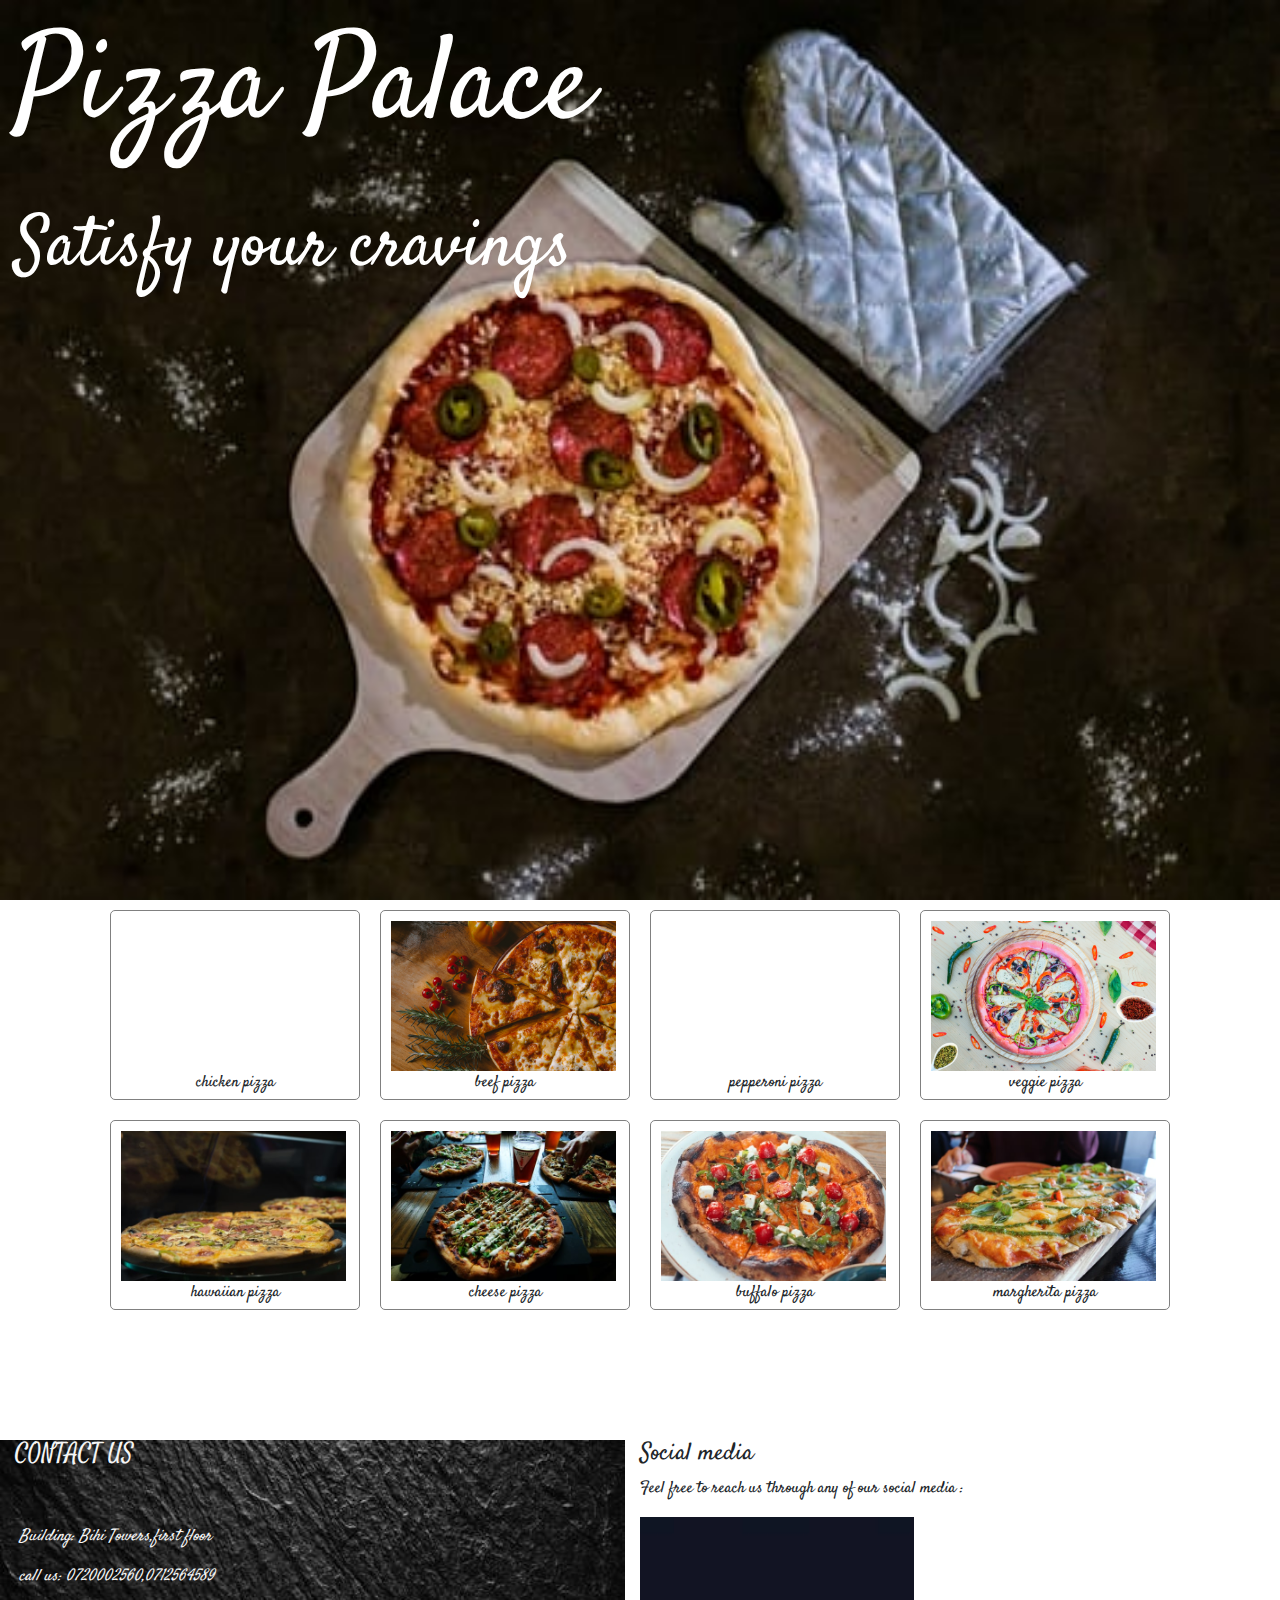
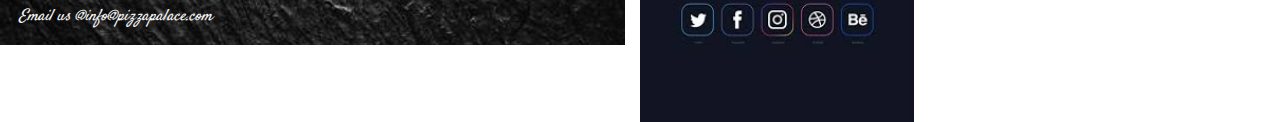
==== index.html @ cbdab3a4 "add all new changes" ====
<!DOCTYPE html>
<html lang="en">

<head>
  <meta charset="UTF-8">
  <meta name="viewport" content="width= , initial-scale=1.0">
  <title>Document</title>
  <link rel=stylesheet href="css/styles.css">
  <link rel="stylesheet" href="https://stackpath.bootstrapcdn.com/bootstrap/4.4.1/css/bootstrap.min.css"
    integrity="sha384-Vkoo8x4CGsO3+Hhxv8T/Q5PaXtkKtu6ug5TOeNV6gBiFeWPGFN9MuhOf23Q9Ifjh" crossorigin="anonymous">

</head>

<body>

  <div class="container-fluid bg-img">
    <div class="main-text">
      <p class="mainHeading">Pizza Palace</p>
      <p class="mainText">Satisfy your cravings</p>
    </div>
  </div>


  <div class="container-fluid">
    <div class="flex-container">
      <div class="flex-item">
        <div class="chickenPizza" id="chickenPizza">

        </div>

        <p id="chicken">chicken pizza</p>
      </div>
      <div class="flex-item">
        <div class="beefPizza" id="beefPizza">

        </div>
        <p>beef pizza</p>
      </div>
      <div class="flex-item">
        <div class="pepperoniPizza" id="pepperoniPizza">

        </div>
        <p>pepperoni pizza</p>
      </div>
      <div class="flex-item">
        <div class="veggiePizza" id="veggiePizza">

        </div>
        <p>veggie pizza</p>
      </div>

    </div>

<input type="text" id="pizzaName" hidden>
    <div class="flex-container">



      <div class="flex-item">
        <div class="hawaiianPizza" id="hawaiianPizza">

        </div>
        <p>hawaiian pizza</p>
      </div>
      <div class="flex-item">
        <div class="cheesePizza" id="cheesePizza">

        </div>
        <p>cheese pizza</p>
      </div>
      <div class="flex-item">
        <div class="buffaloPizza" id="buffaloPizza">

        </div>
        <p>buffalo pizza</p>
      </div>
      <div class="flex-item">
        <div class="margheritaPizza" id="margheritaPizza">

        </div>
        <p>margherita pizza</p>
      </div>
    </div>
  </div>





  <!-- Modal -->
  <div class="modal fade" id="pizzaOptions" tabindex="-1" role="dialog" aria-labelledby="exampleModalLabel"
    aria-hidden="true">
    <div class="modal-dialog" role="document">
      <div class="modal-content">
        <div class="modal-header">
          <h5 class="modal-title" id="exampleModalLabel">
            Pizza options
          </h5>
          <button type="button" class="close" data-dismiss="modal" aria-label="Close">
            <span aria-hidden="true">&times;</span>
          </button>
        </div>
        <div class="modal-body">
          <select class="custom-select mt-2" id="Sizes">
            <option selected>SIZES</option>
            <option value="Small">Small</option>
            <option value="Medium">Medium</option>
            <option value="Large">Large</option>
          </select>

          <select class="custom-select mt-2" id="Toppings">
            <option selected>TOPPINGS</option>
            <option value="onions">Onions</option>
            <option value="extra cheese">Extra cheese</option>
            <option value="salad">Salad</option>
            <option value="sausage">Sausage</option>
            <option value="bacon">Bacon</option>
          </select>

          <select class="custom-select mt-2" id="Crust">
            <option selected>CRUST</option>
            <option value="crispy">Crispy</option>
            <option value="stuffed">Stuffed</option>
            <option value="glutten-free">Glutten-free</option>
          </select>

          <input type="number" id="qty" class="form-control w-100 mt-2" placeholder="Number of Pizzas">

          <select class="custom-select mt-2 "id="delivery">
            <option selected>Delivery</option>
            <option value="yes">Yes</option>
            <option value="no">No</option>
          </select>
          <button id="optionSubmit" type="button" class="btn btn-success mt-2 w-100">submit</button>
        </div>

      </div>
    </div>
  </div>

    <!-- Modal -->
    <div class="modal fade" id="locationModal" tabindex="-1" role="dialog" aria-labelledby="exampleModalLabel"
    aria-hidden="true">
    <div class="modal-dialog" role="document">
      <div class="modal-content">
        <div class="modal-header">
          <h5 class="modal-title" id="exampleModalLabel">
            Location
          </h5>
          <button type="button" class="close" data-dismiss="modal" aria-label="Close">
            <span aria-hidden="true">&times;</span>
          </button>
        </div>
        <div class="modal-body">
          <input type="text" id="locationText" class="form-control w-100" placeholder="Enter Location">
          <button id="locationSubmit" type="button" class="btn btn-success mt-2 w-100">submit</button>
        </div>

      </div>
    </div>
  </div>
  
      <!-- Modal -->
      <div class="modal fade" id="cashOutModal" tabindex="-1" role="dialog" aria-labelledby="exampleModalLabel"
      aria-hidden="true">
      <div class="modal-dialog" role="document">
        <div class="modal-content">
          <div class="modal-header">
            <h5 class="modal-title" id="exampleModalLabel">
              Check Out
            </h5>
            <button type="button" class="close" data-dismiss="modal" aria-label="Close">
              <span aria-hidden="true">&times;</span>
            </button>
          </div>
          <div class="modal-body">
            <h6>Order Summary</h6>
            <hr>
            <b>Item : </b> <label id="pizza-label"></label> <br>
            <b>Size : </b> <label id="size-label"></label> <br>
            <b>Topping : </b> <label id="top-label"></label><br>
            <b>Crust : </b> <label id="crust-label"></label> <br>
            <hr>
            <h6>Totals</h6>     
            <hr>       
            <b>Unit Price : </b> <label id="net-label"></label> <br>
            <b>Quantity : </b> <label id="qty-label"></label> <br>
            <b>Delivery Fee : </b> <label id="del-label"></label> <br>
            <b>Total : </b> <label id="total-label"></label> <br>
            <button id="checkOutSubmit" type="button" class="btn btn-success mt-2 w-100">Submit Order</button>
          </div>
  
        </div>
      </div>
    </div>
  <br><br><br><br><br>
    <div class="container-fluid footer row">
      <div class="col-md-6 contactUs">
          <h4>CONTACT US</h4><br><br>
          <p><i class="fa fa-map-marker fa-2x">&nbsp;Building: Bihi Towers,first floor</i></p>
          <p><i class="fa fa-phone">&nbsp;call us: 0720002560,0712564589</i></p>
          <p><i class="fa fa-email">&nbsp;Email us @info@pizzapalace.com</i></p>
      </div>
      <div class="col-md-6 social-icons" >
        <h4>Social media</h4>
        <p>Feel free to reach us through any of our social media :</p>
          <div id="social" class="small-divs">
             
              
          </div>
      </div>
  </div>
  <script src="https://code.jquery.com/jquery-3.5.1.min.js"
    integrity="sha256-9/aliU8dGd2tb6OSsuzixeV4y/faTqgFtohetphbbj0=" crossorigin="anonymous"></script>
  <script src="https://cdn.jsdelivr.net/npm/popper.js@1.16.1/dist/umd/popper.min.js"
    integrity="sha384-9/reFTGAW83EW2RDu2S0VKaIzap3H66lZH81PoYlFhbGU+6BZp6G7niu735Sk7lN"
    crossorigin="anonymous"></script>
  <script src="https://stackpath.bootstrapcdn.com/bootstrap/4.5.2/js/bootstrap.min.js"
    integrity="sha384-B4gt1jrGC7Jh4AgTPSdUtOBvfO8shuf57BaghqFfPlYxofvL8/KUEfYiJOMMV+rV"
    crossorigin="anonymous"></script>
  <script src="js/scripts.js"></script>
</body>

</html>
---- css/styles.css ----
@import url('https://fonts.googleapis.com/css2?family=Righteous&family=Satisfy&display=swap');


img {
    width: 100%;
    height: auto;
    border-radius: 50px;
  } 

  h1 {
    background-color:red;
    color: white;
    text-align: center;
    font-family: 'Satisfy', cursive;
  }
  h2 {
    background-color: black;
    color: white;
  }
   
 
 
 .flex-container {
   justify-content: center;
   display : flex;
  flex-direction:row;
  
 }
 .flex-item {
   padding: 10px;
   border: 1px solid gray;
   margin: 10px;
   text-align: center;
   width: 250px;
   border-radius: 5px;
   height: 190px;
 }
 .chickenPizza{
   width: 100%;
   height: 150px;
   background-image: url("../images/display/inna-podolska-JspLKUauwSI-unsplash.jpg");
   background-repeat: no-repeat;
   background-size: contain;
 }
 .beefPizza{
  width: 100%;
  height: 150px;
  background-image: url("../images/display/ivan-torres-MQUqbmszGGM-unsplash.jpg");
  background-repeat: no-repeat;
  background-size: contain;
 }
 .pepperoniPizza{
  width: 100%;
  height: 150px;
  
  background-image: url("../images/vita-marija-murenaite-eSeo6IzOV00-unsplash.jpg");
  background-repeat: no-repeat;
  background-size: contain;
 }
 .veggiePizza{
  width: 100%;
  height: 150px;
  background-image: url("../images/display/pexels-andy-kuzma-2909822.jpg");
  background-repeat: no-repeat;
  background-size: contain;
 }
 .flex-item p{
   font-family: satisfy;
 }
 .mainHeading {
   color: white;
   font-family: satisfy;
   font-size: 120px;

  }
  .mainText {
    color: white;
   font-family: satisfy;
   font-size: 70px;
  }
  .bg-img{
    background-image: url("../images/pizza\ 5.jpeg");
    background-repeat: no-repeat;
    background-size: 100% 100%;
    height: 100vh;
  }
  .cheesePizza{
    width: 100%;
    height: 150px;
    background-image: url("../images/pizza\ 2.jpeg");
    background-repeat: no-repeat;
    background-size: contain;
   }
   .hawaiianPizza{
    width: 100%;
    height: 150px;
    background-image: url("../images/pizza\ 1.jpeg");
    background-repeat: no-repeat;
    background-size: contain;
   }
   .buffaloPizza{
    width: 100%;
    height: 150px;
    background-image: url("../images/pizza\ 7.jpeg");
    background-repeat: no-repeat;
    background-size: contain;
   }
   .margheritaPizza{
    width: 100%;
    height: 150px;
    background-image: url("../images/pizza\ 8.jpeg");
    background-repeat: no-repeat;
    background-size: contain;
   }
   
   #social {
     background-image:url(/images/social\ .jpeg) ;
     background-repeat: no-repeat;
     background-size: contain;
     width: 250%;
    height: 100%;
   }

   .social-icons {
     font-family: "satisfy";
   }
   .contactUs {
     font-family: "satisfy";
     background-image: url(/images/background/pexels-engin-akyurt-1458426.jpg);
     background-repeat: no-repeat;
     background-size: cover;
     width: 250%;
    height: 800%;
    color: whitesmoke;
   }
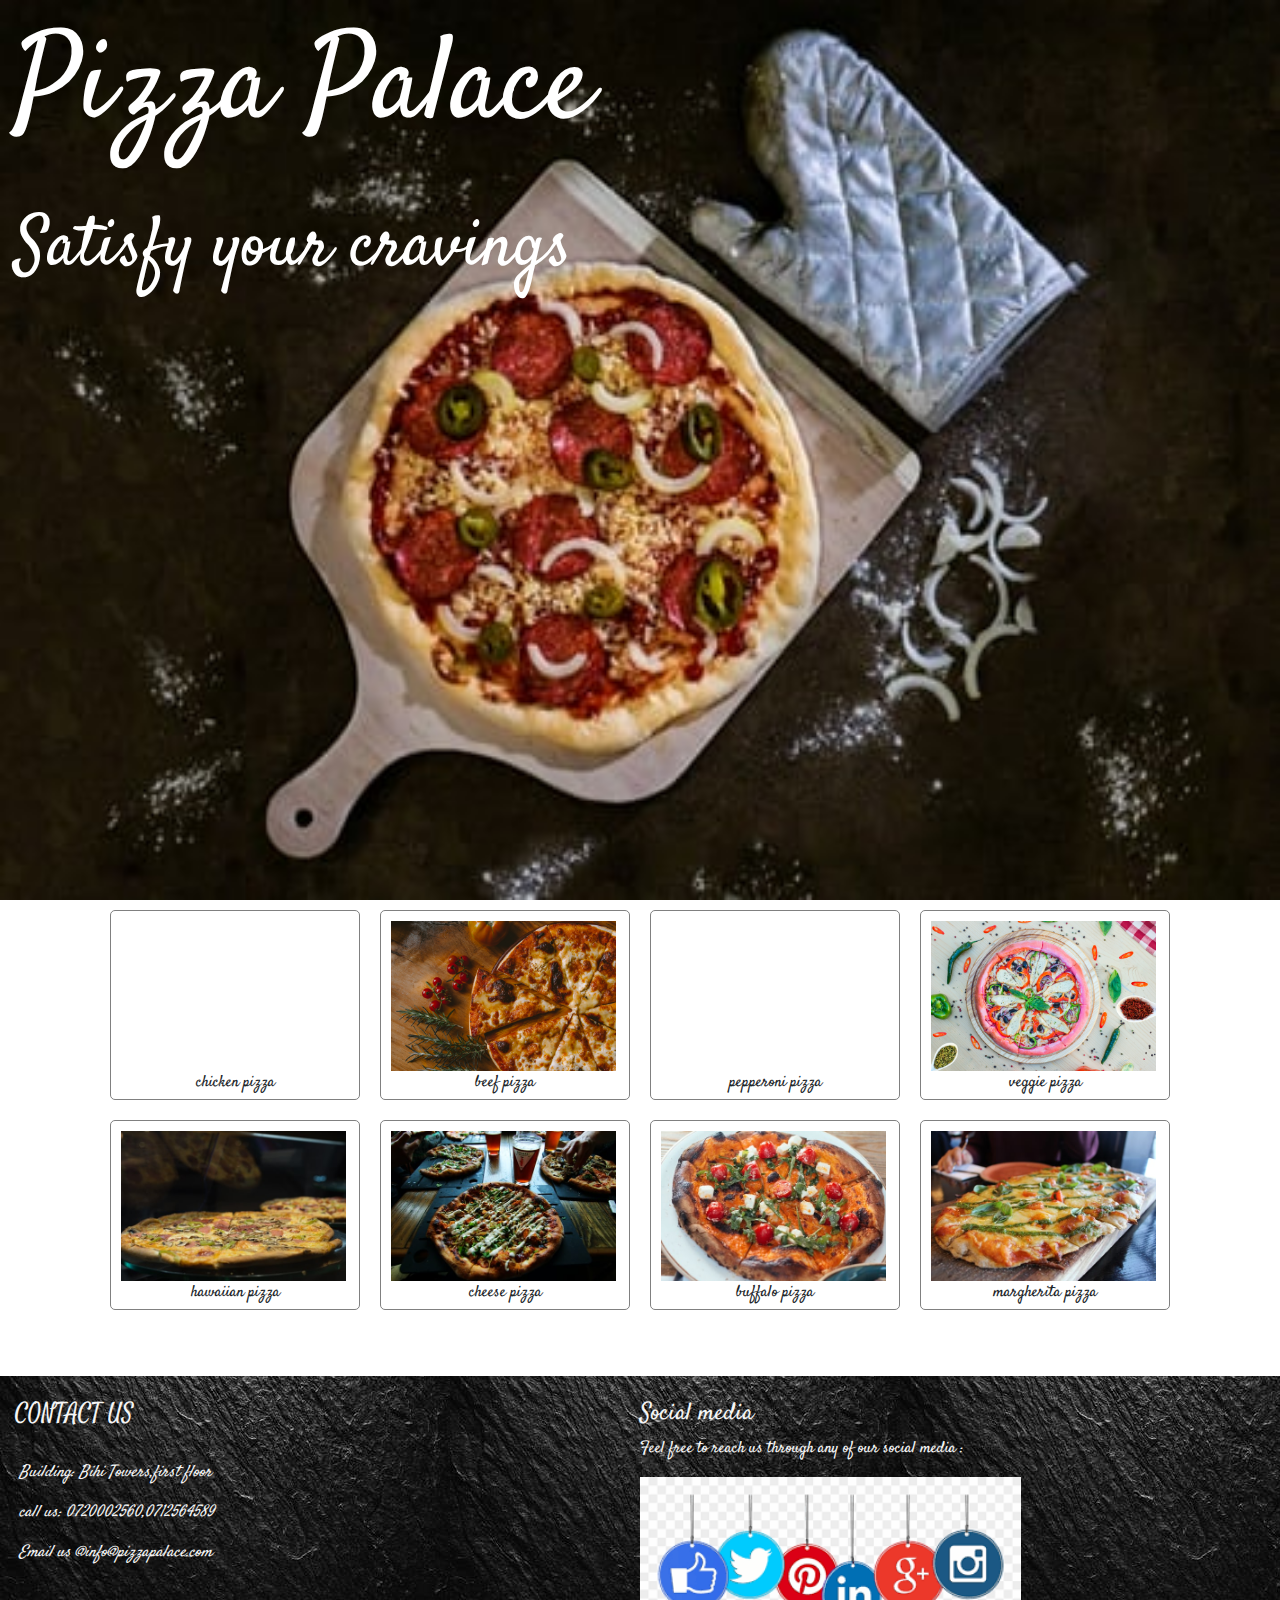
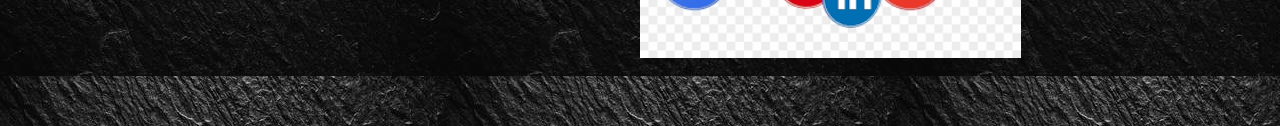
==== commit 43bde88e: "added styling background styling" ====
--- a/index.html
+++ b/index.html
@@ -193,15 +193,17 @@
         </div>
       </div>
     </div>
-  <br><br><br><br><br>
+  <br><br>
+  <div class="pen mt-2">
     <div class="container-fluid footer row">
-      <div class="col-md-6 contactUs">
-          <h4>CONTACT US</h4><br><br>
+      <div class="col-md-6 contactUs mt-4">
+          <h4>CONTACT US </h4><br>
           <p><i class="fa fa-map-marker fa-2x">&nbsp;Building: Bihi Towers,first floor</i></p>
           <p><i class="fa fa-phone">&nbsp;call us: 0720002560,0712564589</i></p>
           <p><i class="fa fa-email">&nbsp;Email us @info@pizzapalace.com</i></p>
       </div>
-      <div class="col-md-6 social-icons" >
+      
+      <div class="col-md-6 social-icons mt-4" >
         <h4>Social media</h4>
         <p>Feel free to reach us through any of our social media :</p>
           <div id="social" class="small-divs">
@@ -209,6 +211,7 @@
               
           </div>
       </div>
+    </div>
   </div>
   <script src="https://code.jquery.com/jquery-3.5.1.min.js"
     integrity="sha256-9/aliU8dGd2tb6OSsuzixeV4y/faTqgFtohetphbbj0=" crossorigin="anonymous"></script>
--- a/css/styles.css
+++ b/css/styles.css
@@ -114,7 +114,7 @@
    }
    
    #social {
-     background-image:url(/images/social\ .jpeg) ;
+     background-image:url(/images/social\ 3.png) ;
      background-repeat: no-repeat;
      background-size: contain;
      width: 250%;
@@ -123,13 +123,18 @@
 
    .social-icons {
      font-family: "satisfy";
+     color: whitesmoke;
    }
    .contactUs {
      font-family: "satisfy";
-     background-image: url(/images/background/pexels-engin-akyurt-1458426.jpg);
+     
      background-repeat: no-repeat;
      background-size: cover;
      width: 250%;
     height: 800%;
     color: whitesmoke;
+   }
+   .pen {
+    background-image: url(/images/background/pexels-engin-akyurt-1458426.jpg);
+    height: 350px;
    }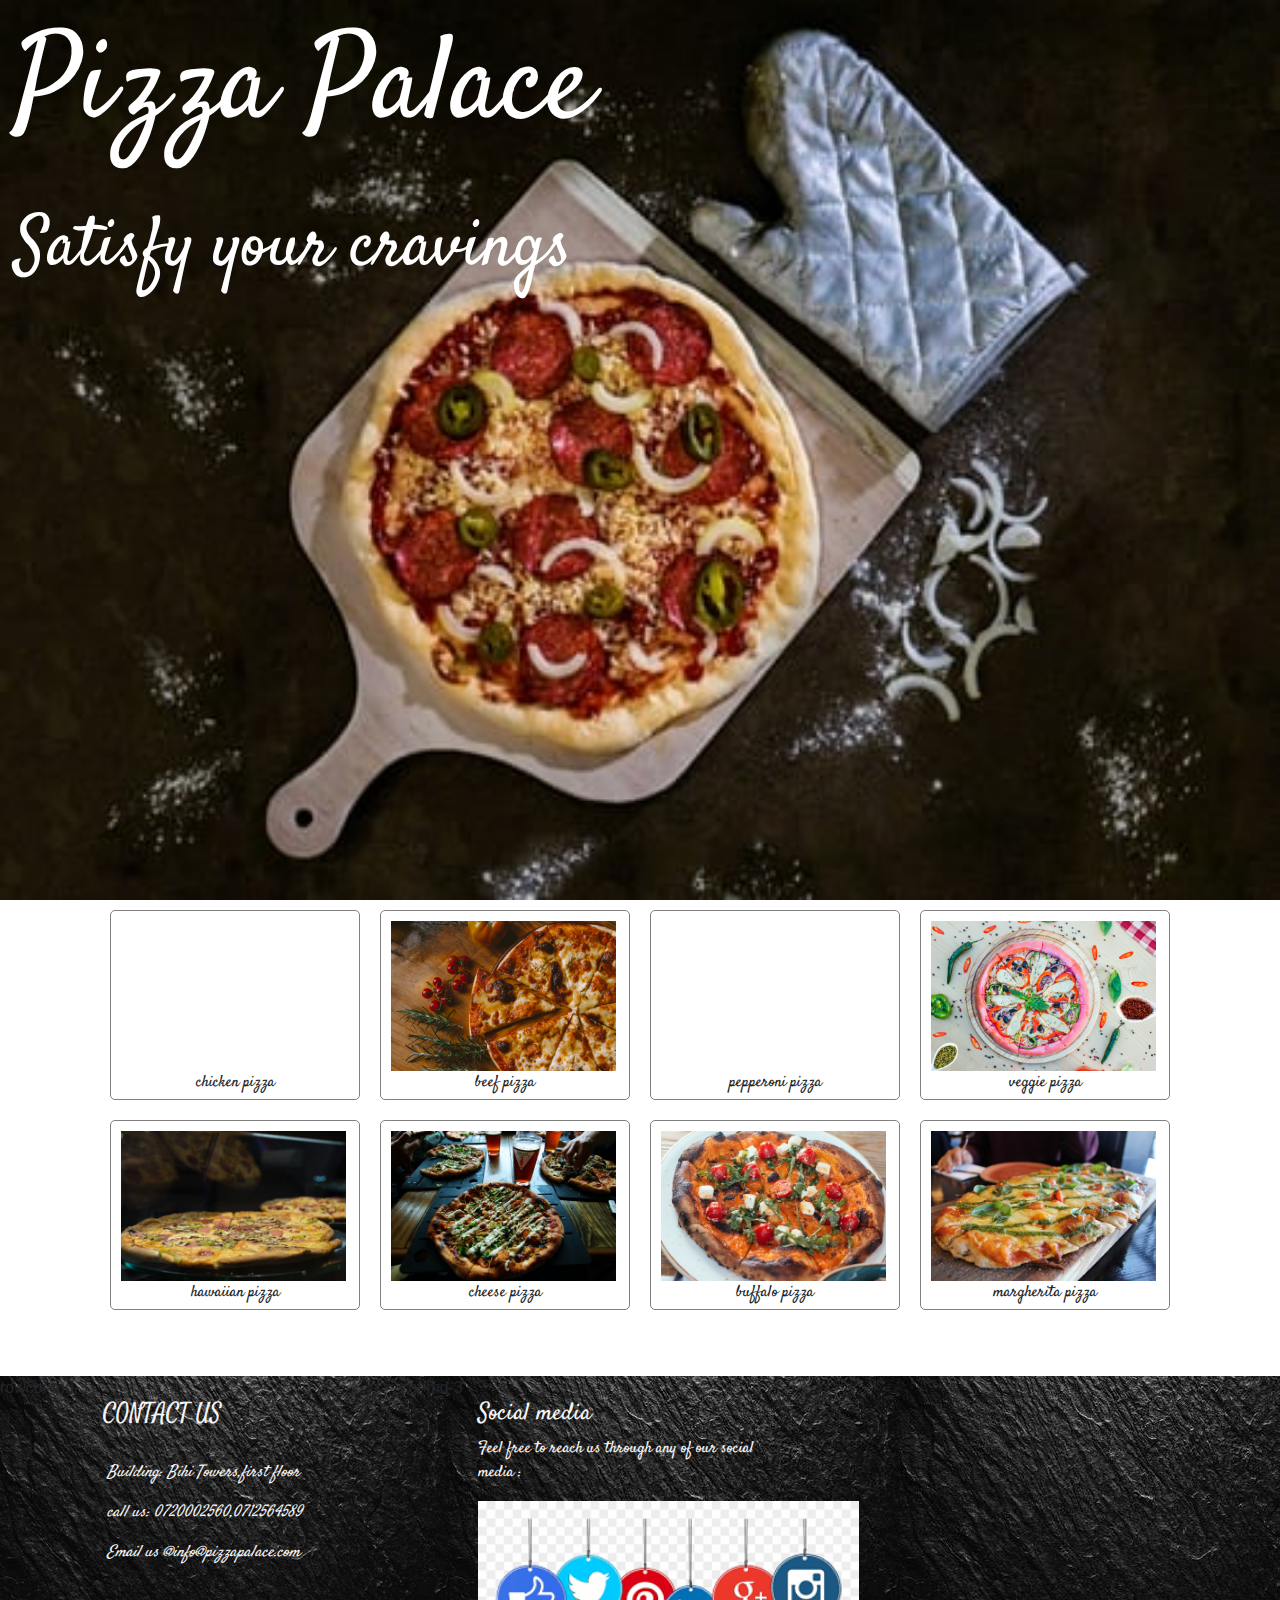
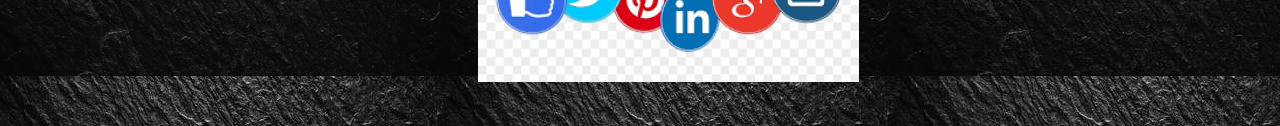
==== commit 5399b7ee: "added more content on the readme file" ====
--- a/index.html
+++ b/index.html
@@ -195,15 +195,17 @@
     </div>
   <br><br>
   <div class="pen mt-2">
-    <div class="container-fluid footer row">
-      <div class="col-md-6 contactUs mt-4">
+    <div class="container-fluid footer row"> 
+      <div>row</div>
+      <div>col-md-3</div>
+      <div class="col-md-3 contactUs mt-4">
           <h4>CONTACT US </h4><br>
           <p><i class="fa fa-map-marker fa-2x">&nbsp;Building: Bihi Towers,first floor</i></p>
           <p><i class="fa fa-phone">&nbsp;call us: 0720002560,0712564589</i></p>
           <p><i class="fa fa-email">&nbsp;Email us @info@pizzapalace.com</i></p>
       </div>
-      
-      <div class="col-md-6 social-icons mt-4" >
+      <div>col-md-3</div>
+      <div class="col-md-3 social-icons mt-4" >
         <h4>Social media</h4>
         <p>Feel free to reach us through any of our social media :</p>
           <div id="social" class="small-divs">
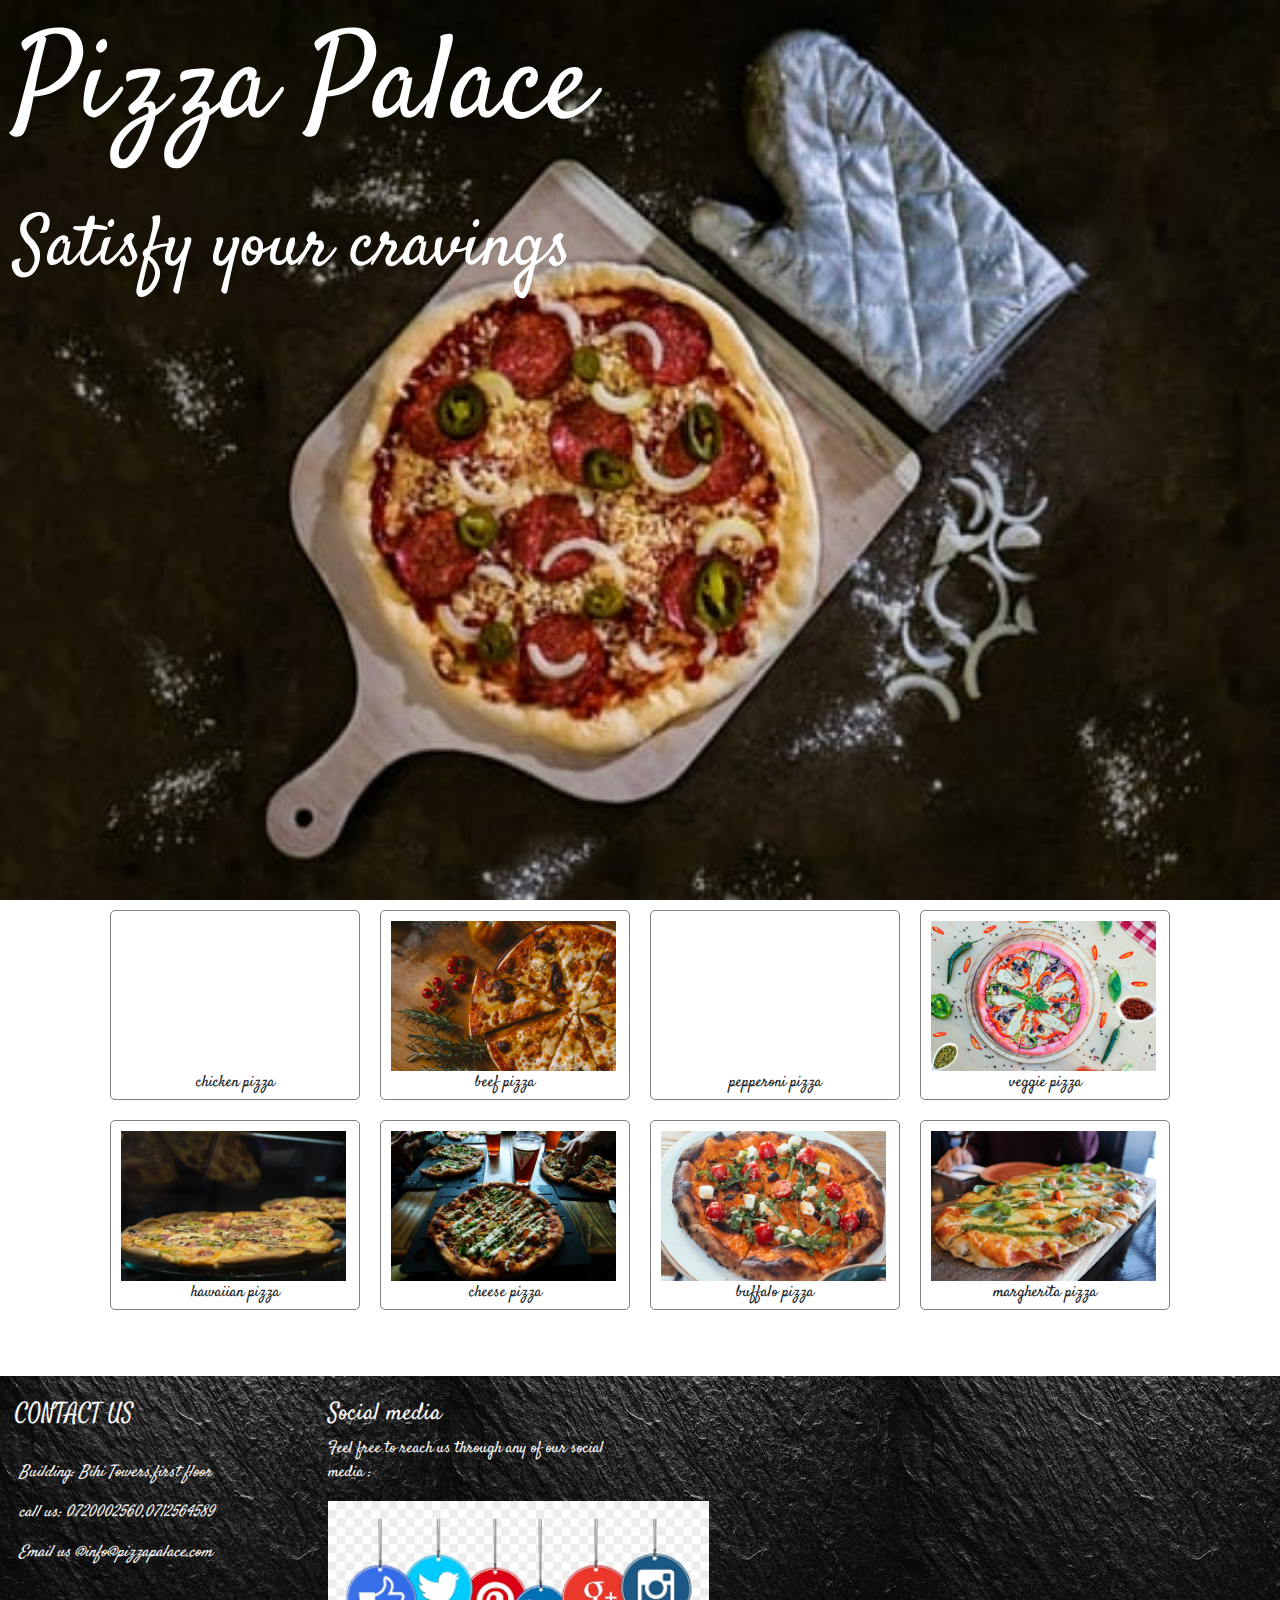
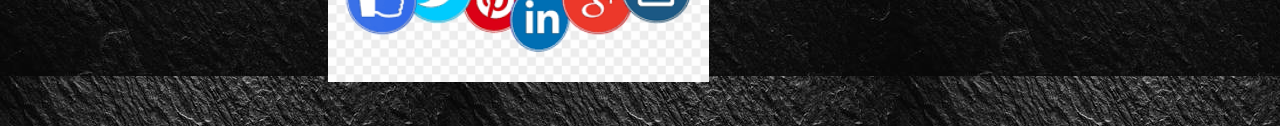
==== commit b9d8d977: "editted heading elements" ====
--- a/index.html
+++ b/index.html
@@ -196,15 +196,15 @@
   <br><br>
   <div class="pen mt-2">
     <div class="container-fluid footer row"> 
-      <div>row</div>
-      <div>col-md-3</div>
+     
+      
       <div class="col-md-3 contactUs mt-4">
           <h4>CONTACT US </h4><br>
           <p><i class="fa fa-map-marker fa-2x">&nbsp;Building: Bihi Towers,first floor</i></p>
           <p><i class="fa fa-phone">&nbsp;call us: 0720002560,0712564589</i></p>
           <p><i class="fa fa-email">&nbsp;Email us @info@pizzapalace.com</i></p>
       </div>
-      <div>col-md-3</div>
+      
       <div class="col-md-3 social-icons mt-4" >
         <h4>Social media</h4>
         <p>Feel free to reach us through any of our social media :</p>
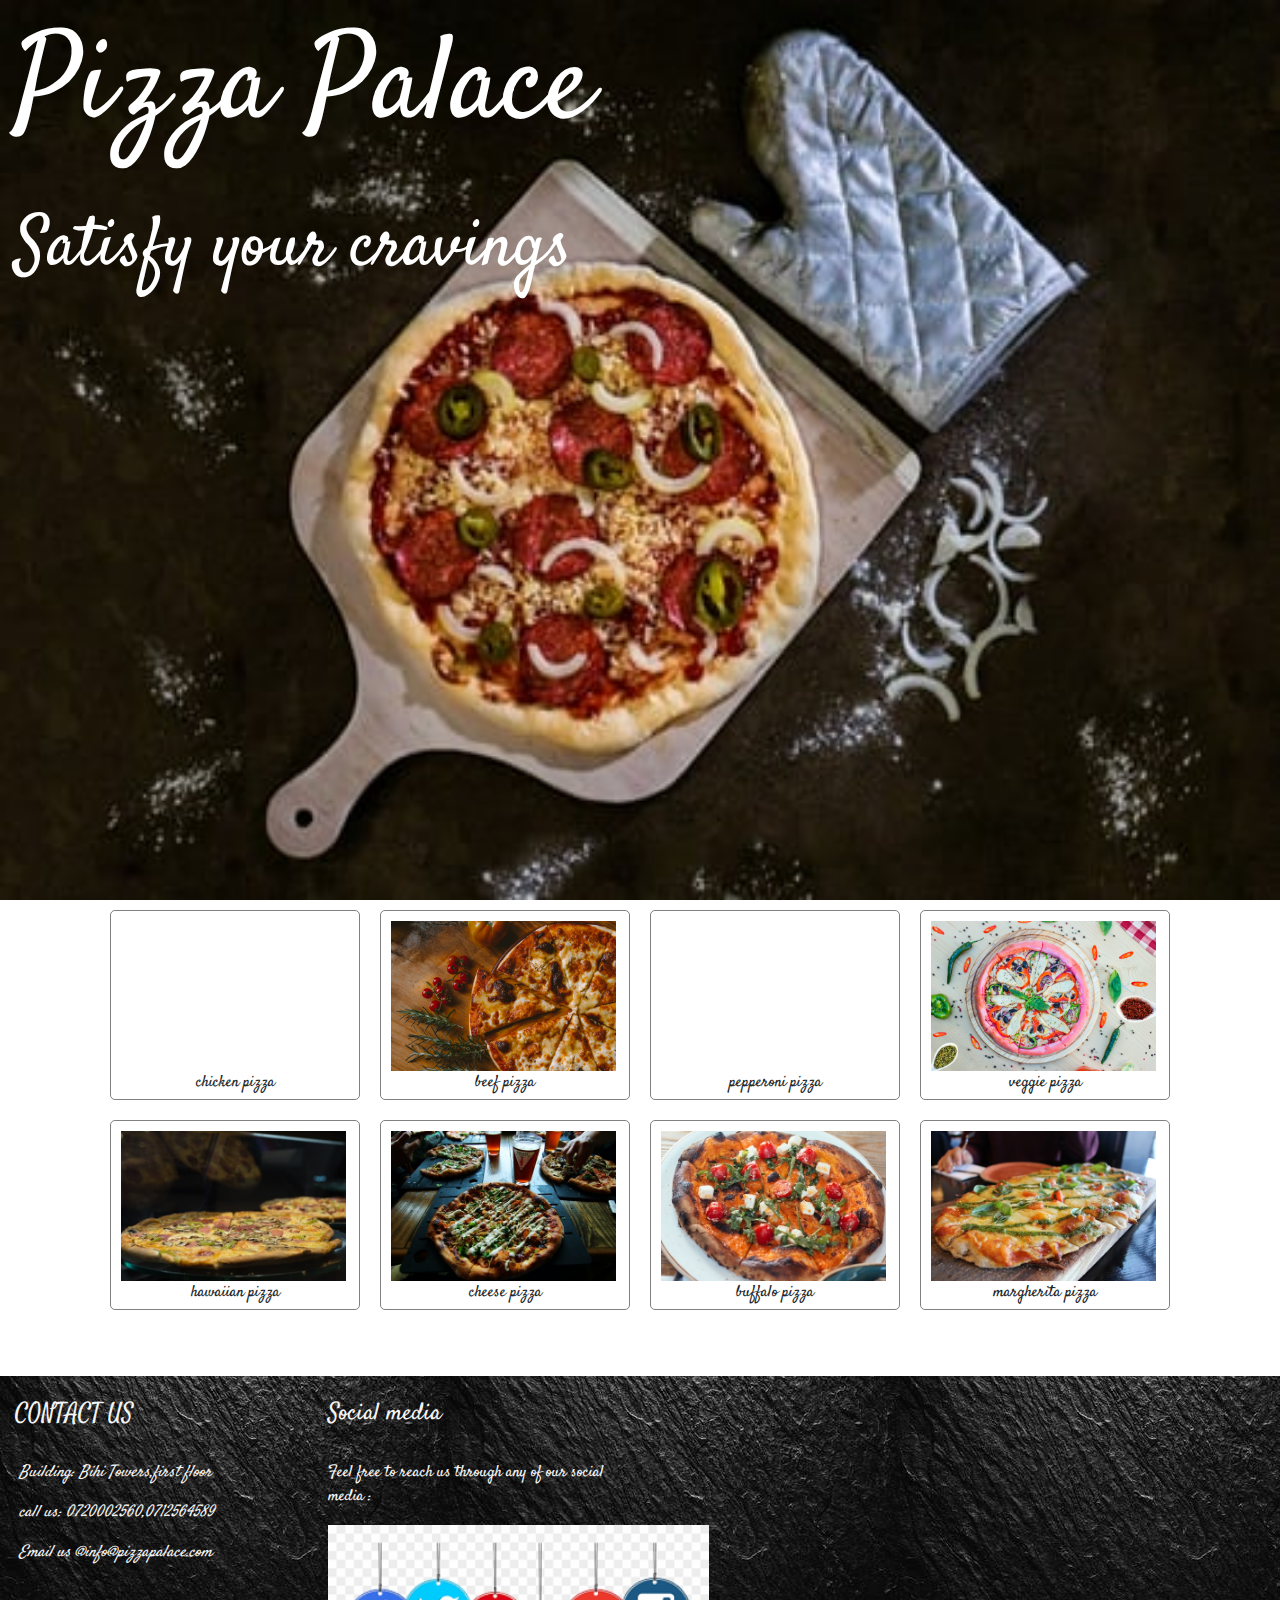
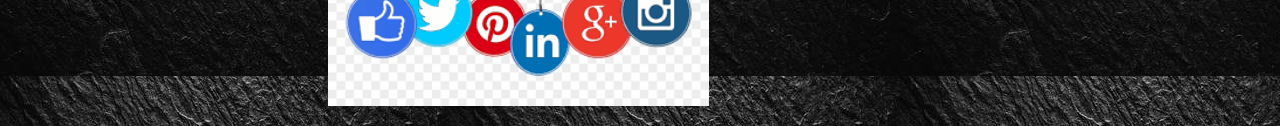
==== commit 7def0eb2: "added styling effect" ====
--- a/index.html
+++ b/index.html
@@ -51,7 +51,7 @@
 
     </div>
 
-<input type="text" id="pizzaName" hidden>
+    <input type="text" id="pizzaName" hidden>
     <div class="flex-container">
 
 
@@ -126,7 +126,7 @@
 
           <input type="number" id="qty" class="form-control w-100 mt-2" placeholder="Number of Pizzas">
 
-          <select class="custom-select mt-2 "id="delivery">
+          <select class="custom-select mt-2 " id="delivery">
             <option selected>Delivery</option>
             <option value="yes">Yes</option>
             <option value="no">No</option>
@@ -138,8 +138,8 @@
     </div>
   </div>
 
-    <!-- Modal -->
-    <div class="modal fade" id="locationModal" tabindex="-1" role="dialog" aria-labelledby="exampleModalLabel"
+  <!-- Modal -->
+  <div class="modal fade" id="locationModal" tabindex="-1" role="dialog" aria-labelledby="exampleModalLabel"
     aria-hidden="true">
     <div class="modal-dialog" role="document">
       <div class="modal-content">
@@ -159,59 +159,59 @@
       </div>
     </div>
   </div>
-  
-      <!-- Modal -->
-      <div class="modal fade" id="cashOutModal" tabindex="-1" role="dialog" aria-labelledby="exampleModalLabel"
-      aria-hidden="true">
-      <div class="modal-dialog" role="document">
-        <div class="modal-content">
-          <div class="modal-header">
-            <h5 class="modal-title" id="exampleModalLabel">
-              Check Out
-            </h5>
-            <button type="button" class="close" data-dismiss="modal" aria-label="Close">
-              <span aria-hidden="true">&times;</span>
-            </button>
-          </div>
-          <div class="modal-body">
-            <h6>Order Summary</h6>
-            <hr>
-            <b>Item : </b> <label id="pizza-label"></label> <br>
-            <b>Size : </b> <label id="size-label"></label> <br>
-            <b>Topping : </b> <label id="top-label"></label><br>
-            <b>Crust : </b> <label id="crust-label"></label> <br>
-            <hr>
-            <h6>Totals</h6>     
-            <hr>       
-            <b>Unit Price : </b> <label id="net-label"></label> <br>
-            <b>Quantity : </b> <label id="qty-label"></label> <br>
-            <b>Delivery Fee : </b> <label id="del-label"></label> <br>
-            <b>Total : </b> <label id="total-label"></label> <br>
-            <button id="checkOutSubmit" type="button" class="btn btn-success mt-2 w-100">Submit Order</button>
-          </div>
-  
-        </div>
-      </div>
-    </div>
+
+  <!-- Modal -->
+  <div class="modal fade" id="cashOutModal" tabindex="-1" role="dialog" aria-labelledby="exampleModalLabel"
+    aria-hidden="true">
+    <div class="modal-dialog" role="document">
+      <div class="modal-content">
+        <div class="modal-header">
+          <h5 class="modal-title" id="exampleModalLabel">
+            Check Out
+          </h5>
+          <button type="button" class="close" data-dismiss="modal" aria-label="Close">
+            <span aria-hidden="true">&times;</span>
+          </button>
+        </div>
+        <div class="modal-body">
+          <h6>Order Summary</h6>
+          <hr>
+          <b>Item : </b> <label id="pizza-label"></label> <br>
+          <b>Size : </b> <label id="size-label"></label> <br>
+          <b>Topping : </b> <label id="top-label"></label><br>
+          <b>Crust : </b> <label id="crust-label"></label> <br>
+          <hr>
+          <h6>Totals</h6>
+          <hr>
+          <b>Unit Price : </b> <label id="net-label"></label> <br>
+          <b>Quantity : </b> <label id="qty-label"></label> <br>
+          <b>Delivery Fee : </b> <label id="del-label"></label> <br>
+          <b>Total : </b> <label id="total-label"></label> <br>
+          <button id="checkOutSubmit" type="button" class="btn btn-success mt-2 w-100">Submit Order</button>
+        </div>
+
+      </div>
+    </div>
+  </div>
   <br><br>
   <div class="pen mt-2">
-    <div class="container-fluid footer row"> 
-     
-      
+    <div class="container-fluid footer row">
+
+
       <div class="col-md-3 contactUs mt-4">
-          <h4>CONTACT US </h4><br>
-          <p><i class="fa fa-map-marker fa-2x">&nbsp;Building: Bihi Towers,first floor</i></p>
-          <p><i class="fa fa-phone">&nbsp;call us: 0720002560,0712564589</i></p>
-          <p><i class="fa fa-email">&nbsp;Email us @info@pizzapalace.com</i></p>
-      </div>
-      
-      <div class="col-md-3 social-icons mt-4" >
-        <h4>Social media</h4>
+        <h4>CONTACT US </h4><br>
+        <p><i class="fa fa-map-marker fa-2x">&nbsp;Building: Bihi Towers,first floor</i></p>
+        <p><i class="fa fa-phone">&nbsp;call us: 0720002560,0712564589</i></p>
+        <p><i class="fa fa-email">&nbsp;Email us @info@pizzapalace.com</i></p>
+      </div>
+
+      <div class="col-md-3 social-icons mt-4">
+        <h4>Social media</h4> <br>
         <p>Feel free to reach us through any of our social media :</p>
-          <div id="social" class="small-divs">
-             
-              
-          </div>
+        <div id="social" class="small-divs">
+
+
+        </div>
       </div>
     </div>
   </div>
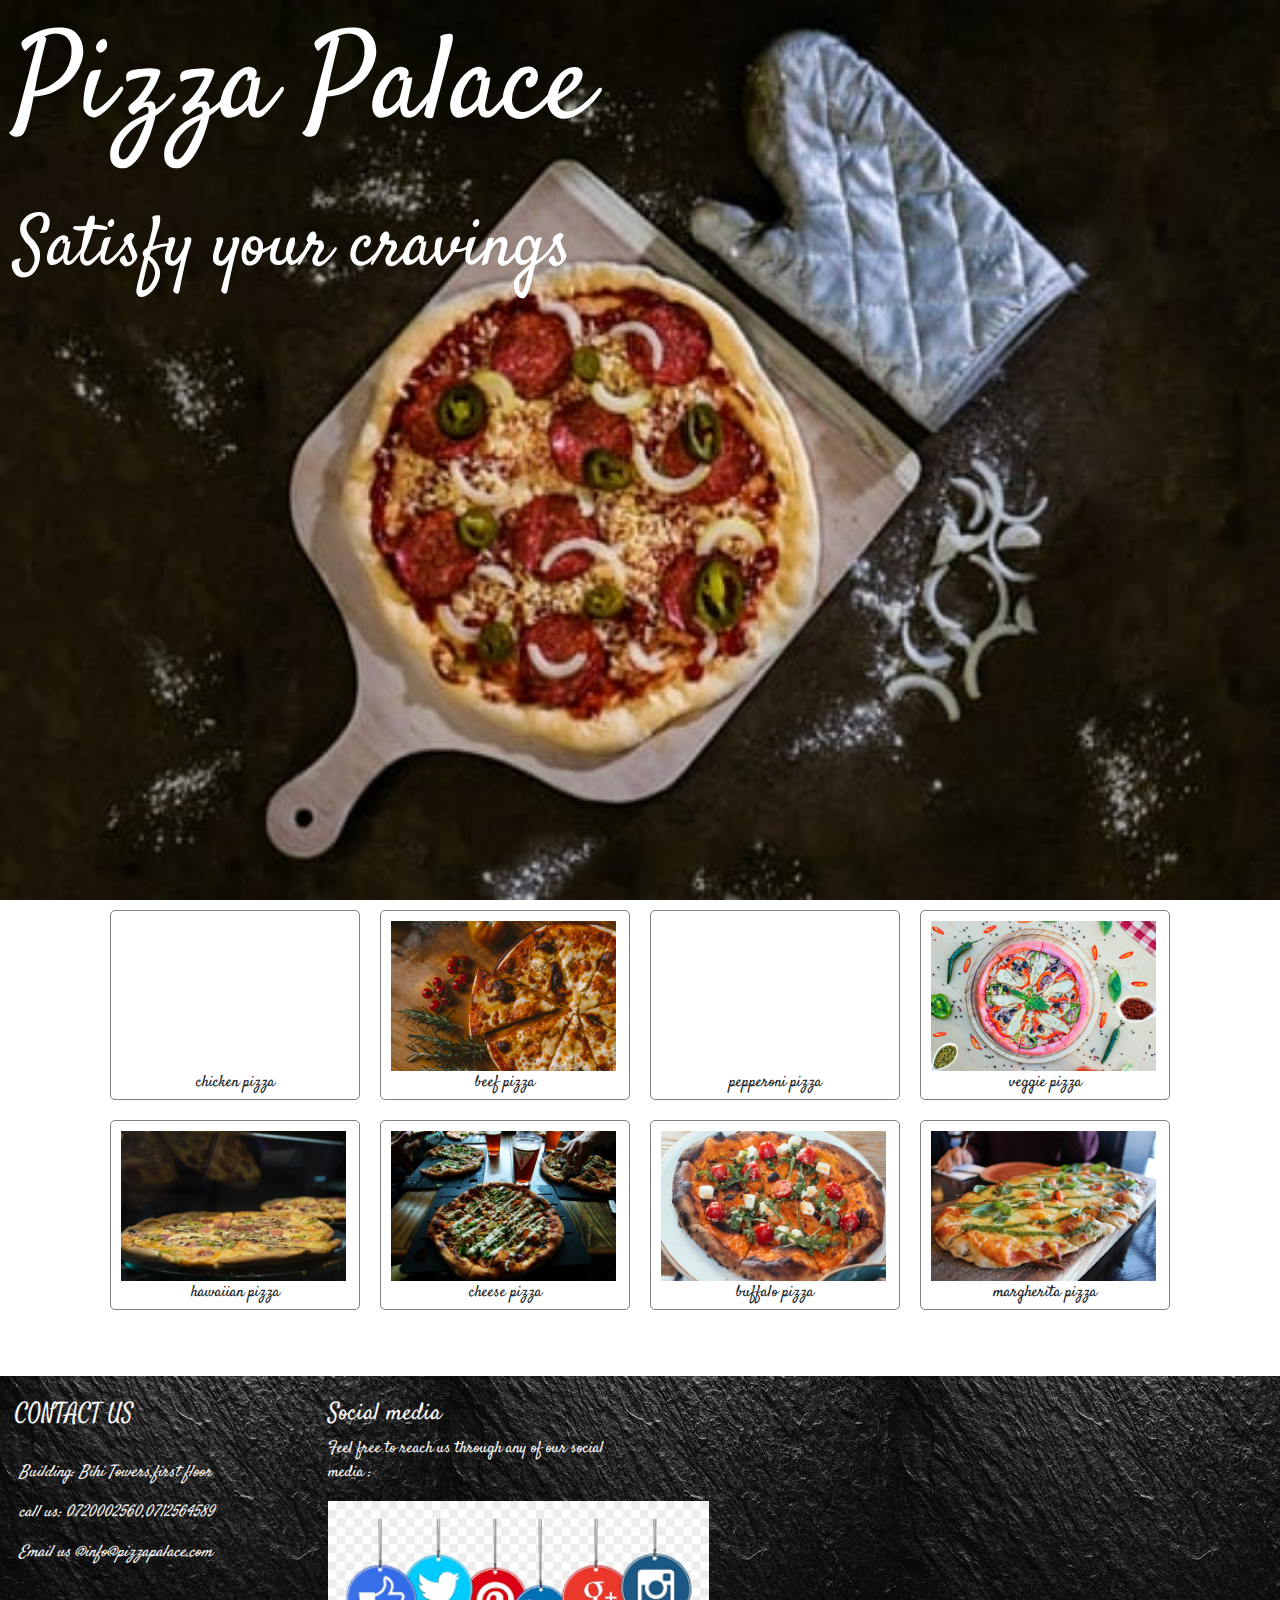
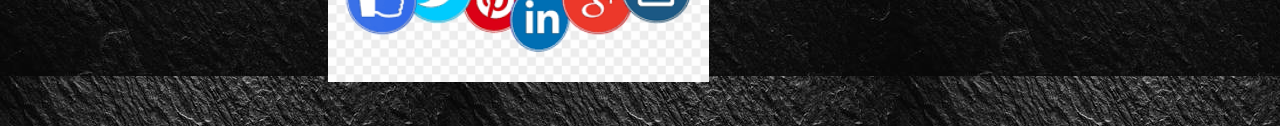
==== commit def60da5: "removed excess class columns" ====
--- a/index.html
+++ b/index.html
@@ -51,7 +51,7 @@
 
     </div>
 
-    <input type="text" id="pizzaName" hidden>
+<input type="text" id="pizzaName" hidden>
     <div class="flex-container">
 
 
@@ -126,7 +126,7 @@
 
           <input type="number" id="qty" class="form-control w-100 mt-2" placeholder="Number of Pizzas">
 
-          <select class="custom-select mt-2 " id="delivery">
+          <select class="custom-select mt-2 "id="delivery">
             <option selected>Delivery</option>
             <option value="yes">Yes</option>
             <option value="no">No</option>
@@ -138,8 +138,8 @@
     </div>
   </div>
 
-  <!-- Modal -->
-  <div class="modal fade" id="locationModal" tabindex="-1" role="dialog" aria-labelledby="exampleModalLabel"
+    <!-- Modal -->
+    <div class="modal fade" id="locationModal" tabindex="-1" role="dialog" aria-labelledby="exampleModalLabel"
     aria-hidden="true">
     <div class="modal-dialog" role="document">
       <div class="modal-content">
@@ -159,59 +159,59 @@
       </div>
     </div>
   </div>
-
-  <!-- Modal -->
-  <div class="modal fade" id="cashOutModal" tabindex="-1" role="dialog" aria-labelledby="exampleModalLabel"
-    aria-hidden="true">
-    <div class="modal-dialog" role="document">
-      <div class="modal-content">
-        <div class="modal-header">
-          <h5 class="modal-title" id="exampleModalLabel">
-            Check Out
-          </h5>
-          <button type="button" class="close" data-dismiss="modal" aria-label="Close">
-            <span aria-hidden="true">&times;</span>
-          </button>
-        </div>
-        <div class="modal-body">
-          <h6>Order Summary</h6>
-          <hr>
-          <b>Item : </b> <label id="pizza-label"></label> <br>
-          <b>Size : </b> <label id="size-label"></label> <br>
-          <b>Topping : </b> <label id="top-label"></label><br>
-          <b>Crust : </b> <label id="crust-label"></label> <br>
-          <hr>
-          <h6>Totals</h6>
-          <hr>
-          <b>Unit Price : </b> <label id="net-label"></label> <br>
-          <b>Quantity : </b> <label id="qty-label"></label> <br>
-          <b>Delivery Fee : </b> <label id="del-label"></label> <br>
-          <b>Total : </b> <label id="total-label"></label> <br>
-          <button id="checkOutSubmit" type="button" class="btn btn-success mt-2 w-100">Submit Order</button>
-        </div>
-
-      </div>
-    </div>
-  </div>
+  
+      <!-- Modal -->
+      <div class="modal fade" id="cashOutModal" tabindex="-1" role="dialog" aria-labelledby="exampleModalLabel"
+      aria-hidden="true">
+      <div class="modal-dialog" role="document">
+        <div class="modal-content">
+          <div class="modal-header">
+            <h5 class="modal-title" id="exampleModalLabel">
+              Check Out
+            </h5>
+            <button type="button" class="close" data-dismiss="modal" aria-label="Close">
+              <span aria-hidden="true">&times;</span>
+            </button>
+          </div>
+          <div class="modal-body">
+            <h6>Order Summary</h6>
+            <hr>
+            <b>Item : </b> <label id="pizza-label"></label> <br>
+            <b>Size : </b> <label id="size-label"></label> <br>
+            <b>Topping : </b> <label id="top-label"></label><br>
+            <b>Crust : </b> <label id="crust-label"></label> <br>
+            <hr>
+            <h6>Totals</h6>     
+            <hr>       
+            <b>Unit Price : </b> <label id="net-label"></label> <br>
+            <b>Quantity : </b> <label id="qty-label"></label> <br>
+            <b>Delivery Fee : </b> <label id="del-label"></label> <br>
+            <b>Total : </b> <label id="total-label"></label> <br>
+            <button id="checkOutSubmit" type="button" class="btn btn-success mt-2 w-100">Submit Order</button>
+          </div>
+  
+        </div>
+      </div>
+    </div>
   <br><br>
   <div class="pen mt-2">
-    <div class="container-fluid footer row">
-
-
+    <div class="container-fluid footer row"> 
+     
+      
       <div class="col-md-3 contactUs mt-4">
-        <h4>CONTACT US </h4><br>
-        <p><i class="fa fa-map-marker fa-2x">&nbsp;Building: Bihi Towers,first floor</i></p>
-        <p><i class="fa fa-phone">&nbsp;call us: 0720002560,0712564589</i></p>
-        <p><i class="fa fa-email">&nbsp;Email us @info@pizzapalace.com</i></p>
-      </div>
-
-      <div class="col-md-3 social-icons mt-4">
-        <h4>Social media</h4> <br>
+          <h4>CONTACT US </h4><br>
+          <p><i class="fa fa-map-marker fa-2x">&nbsp;Building: Bihi Towers,first floor</i></p>
+          <p><i class="fa fa-phone">&nbsp;call us: 0720002560,0712564589</i></p>
+          <p><i class="fa fa-email">&nbsp;Email us @info@pizzapalace.com</i></p>
+      </div>
+      
+      <div class="col-md-3 social-icons mt-4" >
+        <h4>Social media</h4>
         <p>Feel free to reach us through any of our social media :</p>
-        <div id="social" class="small-divs">
-
-
-        </div>
+          <div id="social" class="small-divs">
+             
+              
+          </div>
       </div>
     </div>
   </div>
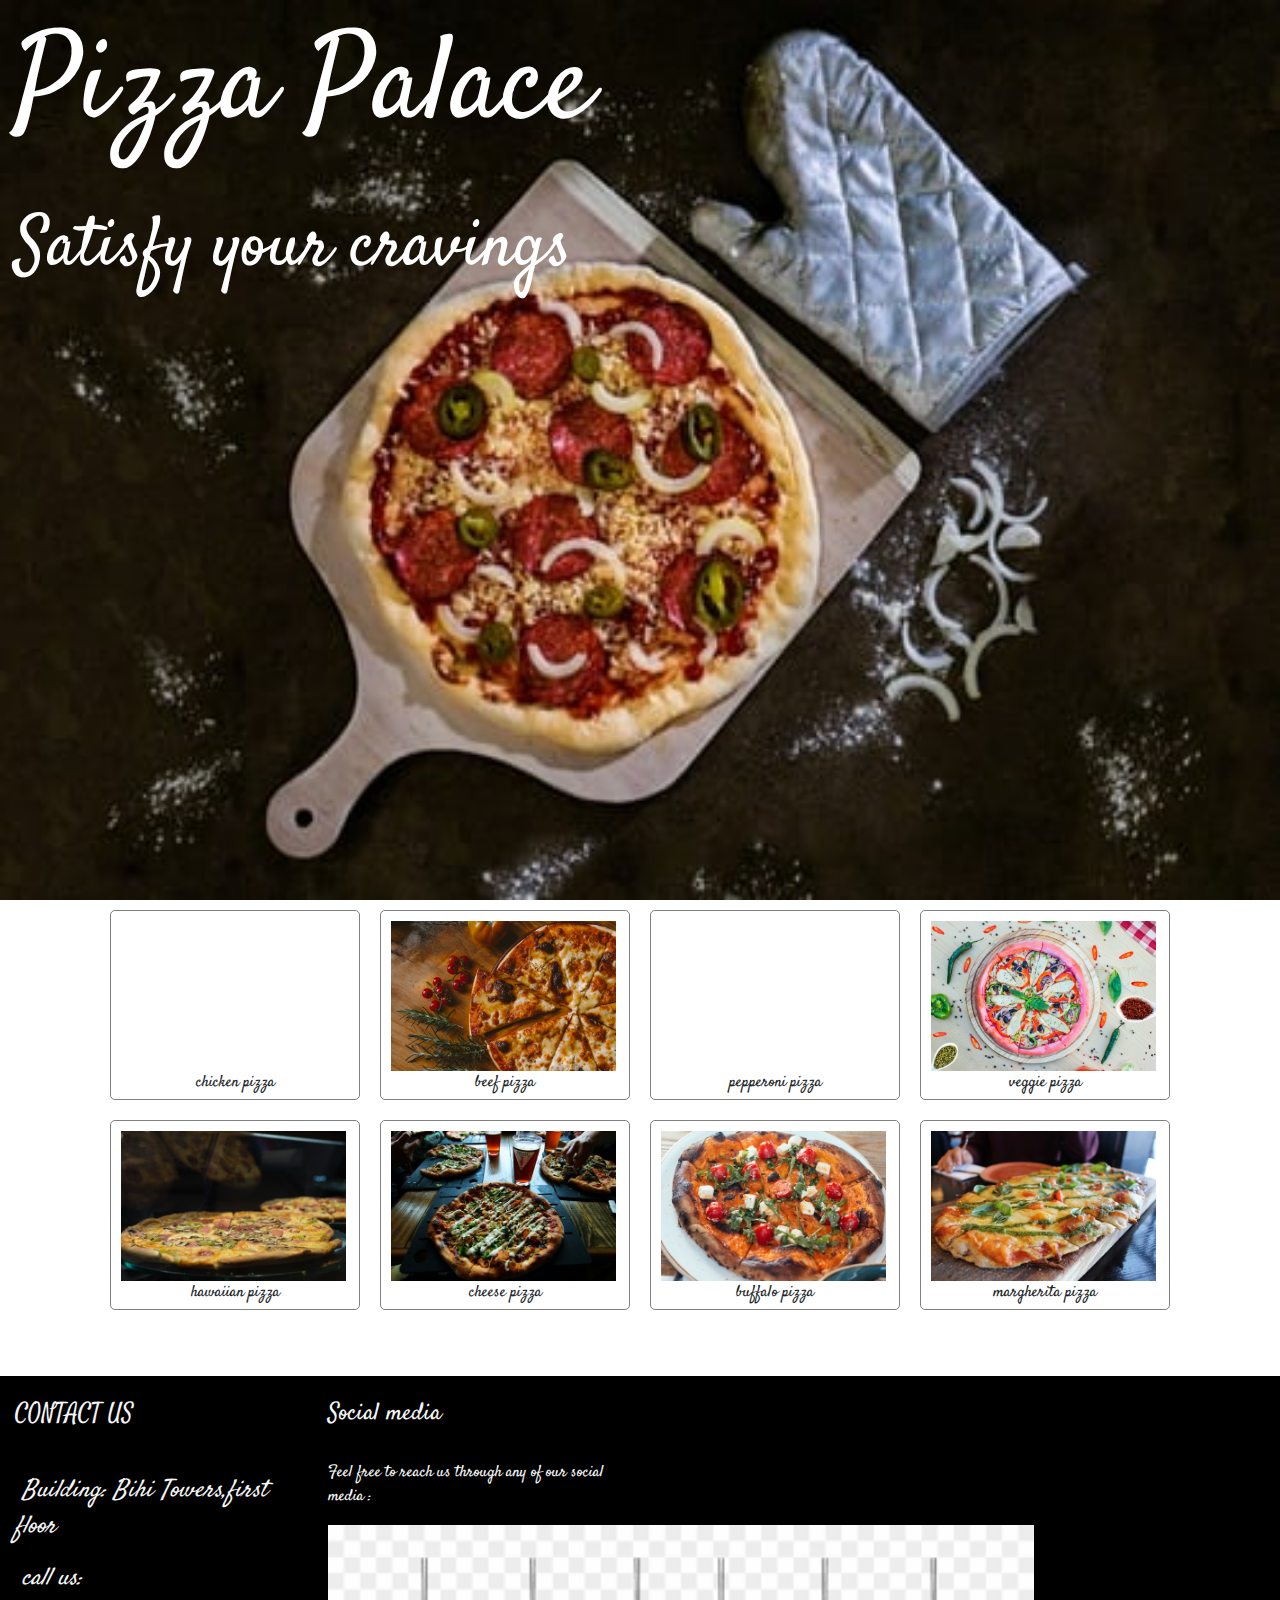
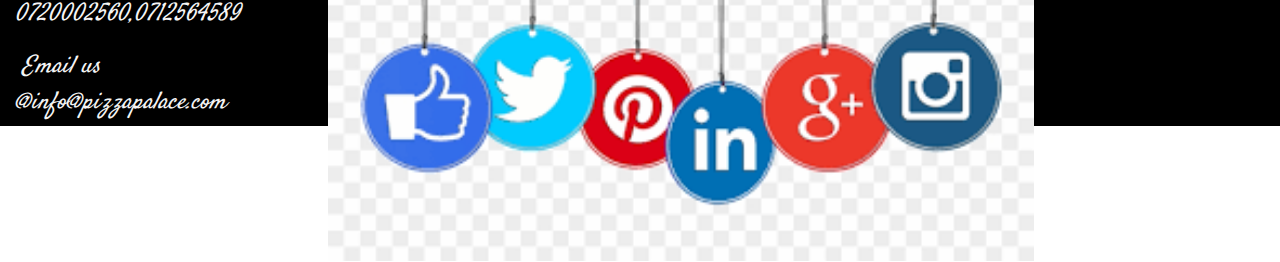
==== commit 8175c246: "Merge pull request #19 from pwambui2020/gh-pages" ====
--- a/index.html
+++ b/index.html
@@ -51,7 +51,7 @@
 
     </div>
 
-<input type="text" id="pizzaName" hidden>
+    <input type="text" id="pizzaName" hidden>
     <div class="flex-container">
 
 
@@ -126,7 +126,7 @@
 
           <input type="number" id="qty" class="form-control w-100 mt-2" placeholder="Number of Pizzas">
 
-          <select class="custom-select mt-2 "id="delivery">
+          <select class="custom-select mt-2 " id="delivery">
             <option selected>Delivery</option>
             <option value="yes">Yes</option>
             <option value="no">No</option>
@@ -138,8 +138,8 @@
     </div>
   </div>
 
-    <!-- Modal -->
-    <div class="modal fade" id="locationModal" tabindex="-1" role="dialog" aria-labelledby="exampleModalLabel"
+  <!-- Modal -->
+  <div class="modal fade" id="locationModal" tabindex="-1" role="dialog" aria-labelledby="exampleModalLabel"
     aria-hidden="true">
     <div class="modal-dialog" role="document">
       <div class="modal-content">
@@ -159,59 +159,59 @@
       </div>
     </div>
   </div>
-  
-      <!-- Modal -->
-      <div class="modal fade" id="cashOutModal" tabindex="-1" role="dialog" aria-labelledby="exampleModalLabel"
-      aria-hidden="true">
-      <div class="modal-dialog" role="document">
-        <div class="modal-content">
-          <div class="modal-header">
-            <h5 class="modal-title" id="exampleModalLabel">
-              Check Out
-            </h5>
-            <button type="button" class="close" data-dismiss="modal" aria-label="Close">
-              <span aria-hidden="true">&times;</span>
-            </button>
-          </div>
-          <div class="modal-body">
-            <h6>Order Summary</h6>
-            <hr>
-            <b>Item : </b> <label id="pizza-label"></label> <br>
-            <b>Size : </b> <label id="size-label"></label> <br>
-            <b>Topping : </b> <label id="top-label"></label><br>
-            <b>Crust : </b> <label id="crust-label"></label> <br>
-            <hr>
-            <h6>Totals</h6>     
-            <hr>       
-            <b>Unit Price : </b> <label id="net-label"></label> <br>
-            <b>Quantity : </b> <label id="qty-label"></label> <br>
-            <b>Delivery Fee : </b> <label id="del-label"></label> <br>
-            <b>Total : </b> <label id="total-label"></label> <br>
-            <button id="checkOutSubmit" type="button" class="btn btn-success mt-2 w-100">Submit Order</button>
-          </div>
-  
-        </div>
-      </div>
-    </div>
+
+  <!-- Modal -->
+  <div class="modal fade" id="cashOutModal" tabindex="-1" role="dialog" aria-labelledby="exampleModalLabel"
+    aria-hidden="true">
+    <div class="modal-dialog" role="document">
+      <div class="modal-content">
+        <div class="modal-header">
+          <h5 class="modal-title" id="exampleModalLabel">
+            Check Out
+          </h5>
+          <button type="button" class="close" data-dismiss="modal" aria-label="Close">
+            <span aria-hidden="true">&times;</span>
+          </button>
+        </div>
+        <div class="modal-body">
+          <h6>Order Summary</h6>
+          <hr>
+          <b>Item : </b> <label id="pizza-label"></label> <br>
+          <b>Size : </b> <label id="size-label"></label> <br>
+          <b>Topping : </b> <label id="top-label"></label><br>
+          <b>Crust : </b> <label id="crust-label"></label> <br>
+          <hr>
+          <h6>Totals</h6>
+          <hr>
+          <b>Unit Price : </b> <label id="net-label"></label> <br>
+          <b>Quantity : </b> <label id="qty-label"></label> <br>
+          <b>Delivery Fee : </b> <label id="del-label"></label> <br>
+          <b>Total : </b> <label id="total-label"></label> <br>
+          <button id="checkOutSubmit" type="button" class="btn btn-success mt-2 w-100">Submit Order</button>
+        </div>
+
+      </div>
+    </div>
+  </div>
   <br><br>
   <div class="pen mt-2">
-    <div class="container-fluid footer row"> 
-     
-      
+    <div class="container-fluid footer row">
+
+
       <div class="col-md-3 contactUs mt-4">
-          <h4>CONTACT US </h4><br>
-          <p><i class="fa fa-map-marker fa-2x">&nbsp;Building: Bihi Towers,first floor</i></p>
-          <p><i class="fa fa-phone">&nbsp;call us: 0720002560,0712564589</i></p>
-          <p><i class="fa fa-email">&nbsp;Email us @info@pizzapalace.com</i></p>
-      </div>
-      
-      <div class="col-md-3 social-icons mt-4" >
-        <h4>Social media</h4>
+        <h4>CONTACT US </h4><br>
+        <p><i class="fa fa-map-marker fa-2x">&nbsp;Building: Bihi Towers,first floor</i></p>
+        <p><i class="fa fa-phone">&nbsp;call us: 0720002560,0712564589</i></p>
+        <p><i class="fa fa-email">&nbsp;Email us @info@pizzapalace.com</i></p>
+      </div>
+
+      <div class="col-md-3 social-icons mt-4">
+        <h4>Social media</h4> <br>
         <p>Feel free to reach us through any of our social media :</p>
-          <div id="social" class="small-divs">
-             
-              
-          </div>
+        <div id="social" class="small-divs">
+
+
+        </div>
       </div>
     </div>
   </div>
--- a/css/styles.css
+++ b/css/styles.css
@@ -114,7 +114,7 @@
    }
    
    #social {
-     background-image:url(/images/social\ 3.png) ;
+     background-image:url("/images/social3.png") ;
      background-repeat: no-repeat;
      background-size: contain;
      width: 250%;
@@ -124,10 +124,11 @@
    .social-icons {
      font-family: "satisfy";
      color: whitesmoke;
+     font-size: 100%;
    }
    .contactUs {
      font-family: "satisfy";
-     
+     font-size: 150%;
      background-repeat: no-repeat;
      background-size: cover;
      width: 250%;
@@ -135,6 +136,6 @@
     color: whitesmoke;
    }
    .pen {
-    background-image: url(/images/background/pexels-engin-akyurt-1458426.jpg);
+    background-color: black;
     height: 350px;
    }